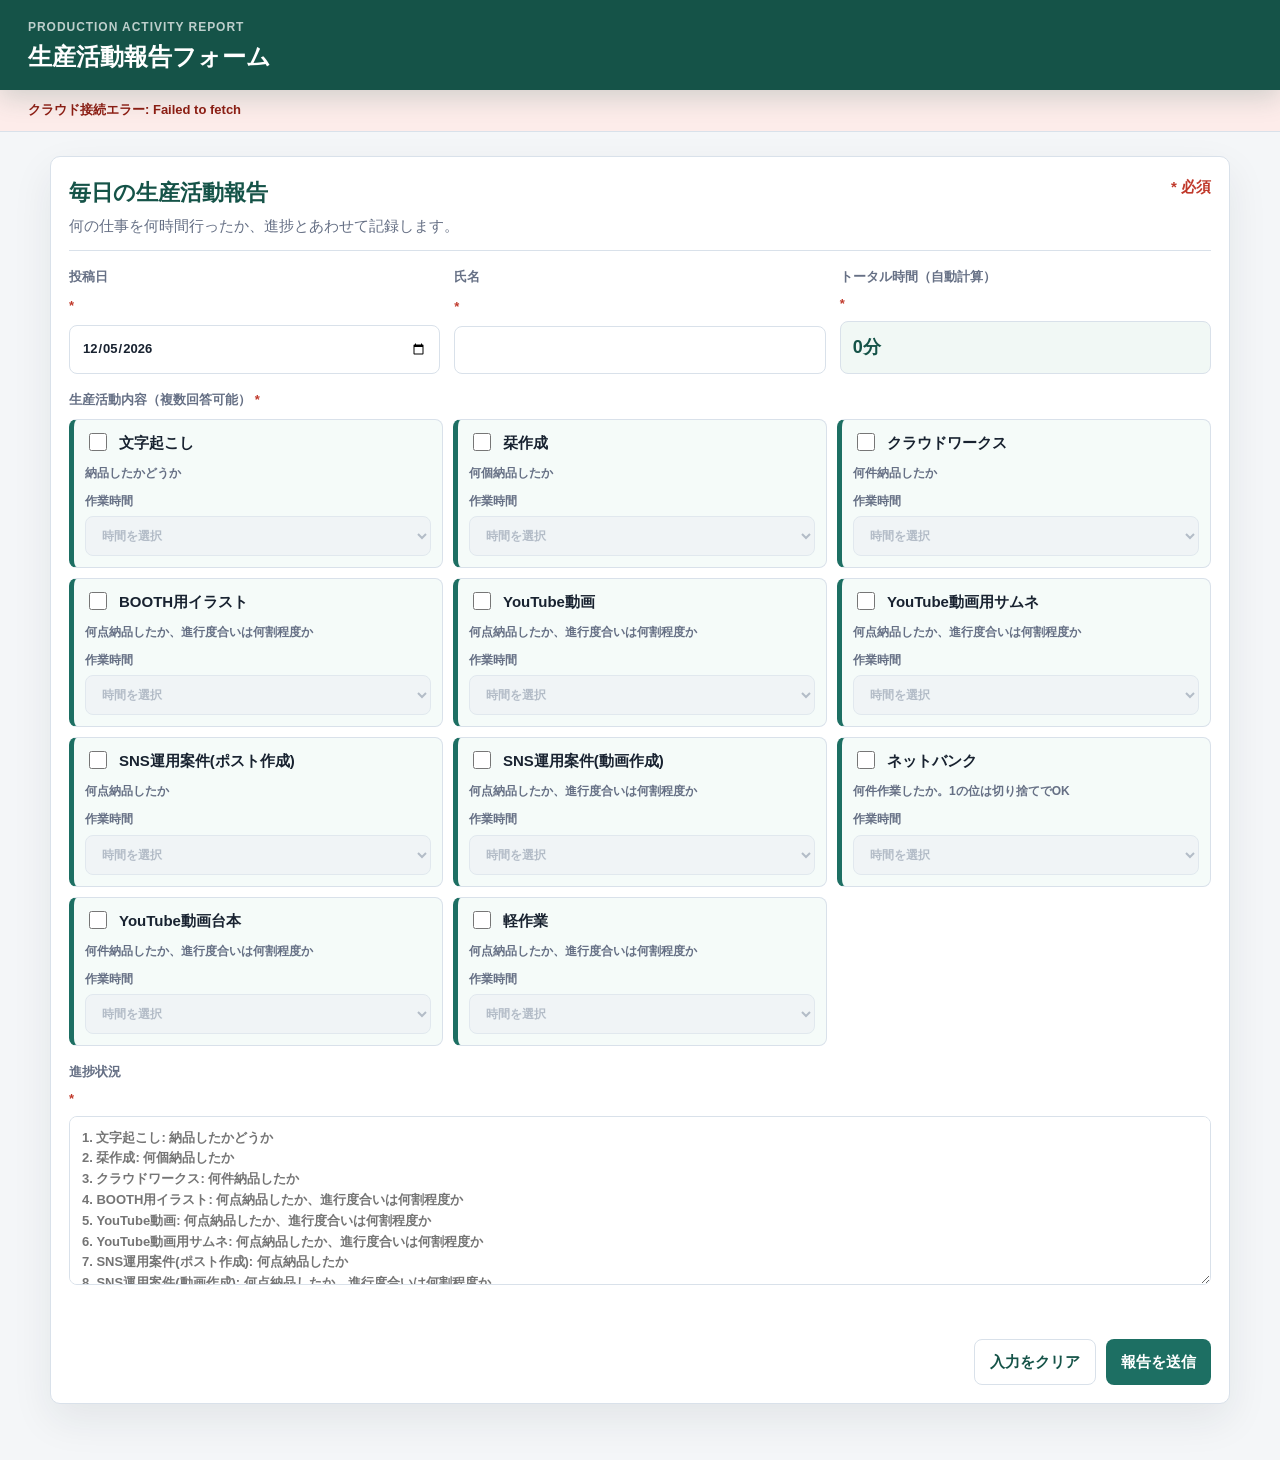
==== index.html @ 2e05fe0c "Harden save integrity and long-term recovery" ====
<!DOCTYPE html>
<html lang="ja">
<head>
  <meta charset="UTF-8">
  <meta name="viewport" content="width=device-width, initial-scale=1.0">
  <title>生産活動報告フォーム</title>
  <link rel="stylesheet" href="style.css?v=20260706-summary-chart-colors">
</head>
<body data-page="form">
  <header class="site-header">
    <div>
      <p class="eyebrow">Production Activity Report</p>
      <h1>生産活動報告フォーム</h1>
    </div>
  </header>

  <div id="storage-status" class="storage-status warn" role="status" aria-live="polite">保存先を確認しています。</div>
  <div id="capacity-warning" class="capacity-warning" role="alert" hidden></div>

  <main class="form-shell">
    <section id="pending-report-panel" class="pending-report-panel" aria-labelledby="pending-report-title" hidden>
      <div class="panel-head">
        <div>
          <h2 id="pending-report-title">未送信・要確認データ</h2>
          <p>クラウド保存が完了していない報告です。内容を修正して再送するか、不要な場合だけ破棄してください。</p>
        </div>
      </div>
      <div id="pending-report-list" class="pending-report-list"></div>
    </section>

    <section class="form-panel" aria-labelledby="report-title">
      <div class="panel-head">
        <div>
          <h2 id="report-title">毎日の生産活動報告</h2>
          <p>何の仕事を何時間行ったか、進捗とあわせて記録します。</p>
        </div>
        <span class="required-note">* 必須</span>
      </div>

      <form id="report-form" autocomplete="off">
        <div class="form-grid">
          <label>
            投稿日 <span class="required">*</span>
            <input type="date" id="report-date" required>
          </label>

          <label>
            氏名 <span class="required">*</span>
            <input type="text" id="report-name" required>
          </label>

          <label>
            トータル時間（自動計算） <span class="required">*</span>
            <input type="text" id="report-minutes-display" class="total-time-input" value="0分" readonly>
            <input type="hidden" id="report-minutes" value="0">
          </label>
        </div>

        <section class="field-block">
          <div class="field-title">生産活動内容（複数回答可能） <span class="required">*</span></div>
          <div id="activity-list" class="activity-grid"></div>
        </section>

        <label class="progress-field">
          進捗状況 <span class="required">*</span>
          <textarea id="report-progress" rows="7" required></textarea>
        </label>

        <div id="form-message" class="form-message" role="status" aria-live="polite"></div>

        <div class="form-actions">
          <button type="button" class="secondary-button" id="clear-form">入力をクリア</button>
          <button type="submit" class="primary-button">報告を送信</button>
        </div>
      </form>
    </section>
  </main>

  <script src="config.js?v=20260706-soft-date-check"></script>
  <script src="app.js?v=20260730-save-integrity"></script>
</body>
</html>
---- style.css ----
:root {
  --bg: #f4f6f8;
  --card: #ffffff;
  --panel: #f9fbfd;
  --text: #182230;
  --muted: #667085;
  --line: #d9e1ea;
  --primary: #1d6f63;
  --primary-dark: #155348;
  --accent: #2e75b6;
  --danger: #c0392b;
  --warn: #b56a00;
  --shadow: 0 16px 40px rgba(24, 34, 48, 0.08);
}

* {
  box-sizing: border-box;
}

body {
  margin: 0;
  color: var(--text);
  background: var(--bg);
  font-family: "Yu Gothic UI", "Meiryo", "Hiragino Kaku Gothic ProN", sans-serif;
  font-size: 15px;
  line-height: 1.6;
}

button,
input,
select,
textarea {
  font: inherit;
}

button {
  cursor: pointer;
}

.site-header {
  position: sticky;
  top: 0;
  z-index: 10;
  display: flex;
  align-items: center;
  justify-content: space-between;
  gap: 16px;
  padding: 18px 28px;
  color: #fff;
  background: #155348;
  box-shadow: 0 8px 24px rgba(21, 83, 72, 0.18);
}

.site-header h1 {
  margin: 0;
  font-size: 24px;
  line-height: 1.3;
}

.eyebrow {
  margin: 0 0 4px;
  color: rgba(255, 255, 255, 0.72);
  font-size: 12px;
  font-weight: 800;
  letter-spacing: 0.08em;
  text-transform: uppercase;
}


.storage-status {
  position: sticky;
  top: 76px;
  z-index: 9;
  border-bottom: 1px solid var(--line);
  padding: 10px 28px;
  font-size: 13px;
  font-weight: 900;
}

.storage-status.ok {
  color: #145342;
  background: #e9f8f2;
}

.storage-status.warn {
  color: #7a4b00;
  background: #fff4db;
}

.storage-status.error {
  color: #8f1d13;
  background: #fdecea;
}

.capacity-warning {
  border-bottom: 1px solid #f0c36d;
  padding: 10px 28px;
  color: #7a4b00;
  background: #fff4db;
  font-size: 13px;
  font-weight: 800;
}

.pending-report-panel {
  margin-bottom: 18px;
  border: 2px solid #d97b00;
  border-radius: 8px;
  padding: 18px;
  background: #fffaf2;
}

.pending-report-list {
  display: grid;
  gap: 10px;
}

.pending-report-item {
  display: grid;
  grid-template-columns: minmax(0, 1fr) auto;
  align-items: center;
  gap: 16px;
  border: 1px solid #e6c58e;
  border-radius: 6px;
  padding: 12px;
  background: #fff;
}

.pending-report-item.blocked {
  border-color: #dc7770;
  background: #fff7f6;
}

.pending-report-summary {
  display: flex;
  min-width: 0;
  flex-wrap: wrap;
  align-items: center;
  gap: 6px 12px;
}

.pending-report-summary strong,
.pending-report-summary span {
  white-space: nowrap;
}

.pending-report-summary small {
  width: 100%;
  color: var(--danger);
}

.pending-status {
  border-radius: 999px;
  padding: 2px 9px;
  color: #7a4b00;
  background: #fff0c7;
  font-size: 12px;
  font-weight: 900;
}

.pending-report-item.blocked .pending-status {
  color: #8f1d13;
  background: #fde3e1;
}

.pending-report-actions {
  display: flex;
  flex-wrap: nowrap;
  gap: 8px;
}

.pending-report-actions button {
  min-height: 40px;
  padding: 8px 14px;
  white-space: nowrap;
}

.admin-link {
  display: inline-flex;
  align-items: center;
  justify-content: center;
  border: 1px solid rgba(255, 255, 255, 0.42);
  border-radius: 999px;
  padding: 9px 14px;
  color: #fff;
  text-decoration: none;
  white-space: nowrap;
  font-weight: 800;
}

.form-shell,
.admin-shell {
  width: min(1180px, calc(100% - 28px));
  margin: 24px auto 56px;
}

.form-panel,
.login-panel,
.toolbar-card,
.card {
  border: 1px solid var(--line);
  border-radius: 10px;
  background: var(--card);
  box-shadow: var(--shadow);
}

.form-panel,
.login-panel,
.toolbar-card,
.card {
  padding: 18px;
}

.panel-head,
.card-head {
  display: flex;
  align-items: flex-start;
  justify-content: space-between;
  gap: 16px;
  border-bottom: 1px solid var(--line);
  margin-bottom: 16px;
  padding-bottom: 12px;
}

.panel-head h2,
.card-head h2 {
  margin: 0;
  color: var(--primary-dark);
  font-size: 22px;
}

.panel-head p {
  margin: 4px 0 0;
  color: var(--muted);
}

.card-head .muted {
  margin: 4px 0 0;
}

.section-kicker {
  margin: 0 0 4px;
  color: var(--primary);
  font-size: 12px;
  font-weight: 900;
}

.management-note {
  display: grid;
  gap: 6px;
  border: 1px solid #c7e2d8;
  border-left: 5px solid var(--primary);
  border-radius: 8px;
  margin-bottom: 16px;
  padding: 13px 14px;
  color: #145342;
  background: #f0fbf7;
}

.management-note strong,
.management-note span {
  display: block;
}

.management-note span {
  color: var(--muted);
  font-size: 13px;
  font-weight: 800;
}
.confirm-panel {
  display: grid;
  gap: 8px;
  border: 1px solid #f0cf8a;
  border-left: 5px solid var(--warn);
  border-radius: 8px;
  margin-top: 12px;
  padding: 12px;
  color: #704200;
  background: #fff7e8;
}

.confirm-panel strong,
.confirm-panel span {
  display: block;
}

.confirm-panel span {
  font-size: 13px;
  font-weight: 800;
}

.required,
.required-note {
  color: var(--danger);
  font-weight: 900;
}

label {
  display: grid;
  gap: 6px;
  color: var(--muted);
  font-size: 13px;
  font-weight: 900;
}

input,
select,
textarea {
  width: 100%;
  border: 1px solid var(--line);
  border-radius: 8px;
  padding: 11px 12px;
  color: var(--text);
  background: #fff;
}

textarea {
  resize: vertical;
}

input:focus,
select:focus,
textarea:focus {
  outline: 3px solid rgba(29, 111, 99, 0.18);
  border-color: var(--primary);
}

.form-grid {
  display: grid;
  grid-template-columns: repeat(3, minmax(0, 1fr));
  gap: 14px;
}

.field-block,
.progress-field {
  margin-top: 16px;
}

.field-title {
  margin-bottom: 8px;
  color: var(--muted);
  font-size: 13px;
  font-weight: 900;
}

.activity-grid {
  display: grid;
  grid-template-columns: repeat(3, minmax(0, 1fr));
  gap: 10px;
}

.activity-card {
  display: grid;
  grid-template-columns: auto 1fr;
  gap: 5px 9px;
  align-items: start;
  border: 1px solid var(--line);
  border-left: 5px solid var(--primary);
  border-radius: 8px;
  padding: 11px;
  color: var(--text);
  background: #f5fbf9;
}

.activity-card input {
  width: 18px;
  height: 18px;
  margin-top: 2px;
}

.activity-card span {
  font-weight: 900;
}

.activity-card small {
  grid-column: 2;
  color: var(--muted);
  font-size: 12px;
  font-weight: 700;
}
.total-time-input {
  color: var(--primary-dark);
  background: #f1f8f5;
  font-size: 18px;
  font-weight: 900;
}

.activity-card-with-time {
  grid-template-columns: 1fr;
  gap: 9px;
}

.activity-card-with-time.selected {
  background: #ecf8f4;
  border-color: #b8ddd1;
}

.activity-check-line {
  display: grid;
  grid-template-columns: auto 1fr;
  gap: 5px 9px;
  align-items: start;
  color: var(--text);
  font-size: 15px;
}

.activity-card-with-time small {
  grid-column: auto;
}

.activity-time-field {
  display: grid;
  gap: 5px;
  color: var(--muted);
  font-size: 12px;
  font-weight: 900;
}

.activity-time-field select:disabled {
  color: #98a2b3;
  background: #eef2f6;
}

.form-message {
  min-height: 24px;
  margin-top: 14px;
  font-weight: 900;
}

.form-message.ok {
  color: var(--primary-dark);
}

.form-message.error {
  color: var(--danger);
}

.form-actions,
.inline-actions {
  display: flex;
  flex-wrap: wrap;
  gap: 10px;
  justify-content: flex-end;
  margin-top: 16px;
}

.primary-button,
.secondary-button,
.danger-button {
  border: 0;
  border-radius: 8px;
  padding: 10px 15px;
  font-weight: 900;
}

.primary-button {
  color: #fff;
  background: var(--primary);
}

.secondary-button {
  border: 1px solid var(--line);
  color: var(--primary-dark);
  background: #fff;
}

.danger-button {
  color: #fff;
  background: var(--danger);
}

.small {
  padding: 7px 10px;
  font-size: 13px;
}

.file-button {
  display: inline-flex;
  align-items: center;
  justify-content: center;
  margin: 0;
  font-size: 15px;
}

.hidden {
  display: none !important;
}

.login-panel {
  max-width: 520px;
  margin: 0 auto;
}

.login-form,
.pin-form {
  display: grid;
  gap: 12px;
}

.admin-tabs {
  display: flex;
  flex-wrap: wrap;
  gap: 8px;
  margin-bottom: 14px;
}

.admin-tab {
  border: 1px solid var(--line);
  border-radius: 999px;
  padding: 10px 16px;
  color: var(--primary-dark);
  background: #fff;
  font-weight: 900;
}

.admin-tab.active {
  border-color: var(--primary);
  color: #fff;
  background: var(--primary);
}

.admin-view {
  display: none;
}

.admin-view.active {
  display: block;
}

.period-row {
  display: grid;
  grid-template-columns: auto auto minmax(130px, 180px) minmax(190px, 1fr) minmax(260px, 1.2fr);
  gap: 10px;
  align-items: end;
}

.period-label {
  border: 1px solid #bfcede;
  border-radius: 8px;
  padding: 10px 12px;
  color: #19486f;
  background: #eef6ff;
  font-weight: 900;
}

.kpi-grid {
  display: grid;
  grid-template-columns: repeat(4, minmax(0, 1fr));
  gap: 10px;
  margin-top: 12px;
}

.kpi-card {
  border: 1px solid var(--line);
  border-left: 5px solid var(--primary);
  border-radius: 8px;
  padding: 12px;
  background: #f5fbf9;
}

.kpi-card span {
  display: block;
  color: var(--muted);
  font-size: 12px;
  font-weight: 900;
}

.kpi-card strong {
  display: block;
  margin-top: 4px;
  color: var(--primary-dark);
  font-size: 22px;
  line-height: 1.15;
}

.chart-grid,
.table-grid,
.settings-grid {
  display: grid;
  grid-template-columns: repeat(2, minmax(0, 1fr));
  gap: 14px;
  margin-top: 14px;
  align-items: start;
}

.card-head h2 {
  font-size: 19px;
}

.card-head span {
  color: var(--muted);
  font-size: 12px;
  font-weight: 900;
}

.card-head select {
  width: min(260px, 100%);
}

.chart-card {
  border-top: 4px solid transparent;
}

.chart-card-overall {
  border-top-color: #147a65;
}

.chart-card-staff {
  border-top-color: #4f46e5;
}

.chart-card-overall .card-head h2 {
  color: #0f5f50;
}

.chart-card-staff .card-head h2 {
  color: #4338ca;
}

.bar-chart {
  display: grid;
  gap: 12px;
}

.bar-row {
  display: grid;
  gap: 6px;
}

.bar-meta {
  display: flex;
  align-items: center;
  justify-content: space-between;
  gap: 12px;
}

.bar-meta strong {
  min-width: 0;
  overflow: hidden;
  text-overflow: ellipsis;
  white-space: nowrap;
}

.bar-meta span {
  color: var(--muted);
  white-space: nowrap;
  font-size: 12px;
  font-weight: 900;
}

.bar-track {
  height: 16px;
  overflow: hidden;
  border-radius: 999px;
  background: #edf2f7;
}

.bar-fill {
  height: 100%;
  border-radius: inherit;
  background: linear-gradient(90deg, var(--primary), var(--accent));
}

.chart-card-overall .bar-track {
  background: #e4f4ef;
}

.chart-card-overall .bar-fill {
  background: linear-gradient(90deg, #147a65, #2ea47f);
}

.chart-card-staff .bar-track {
  background: #eef2ff;
}

.chart-card-staff .bar-fill {
  background: linear-gradient(90deg, #4f46e5, #2f80d1);
}

.table-wrap {
  overflow: auto;
  border: 1px solid var(--line);
  border-radius: 8px;
}

table {
  width: 100%;
  border-collapse: collapse;
}

th,
td {
  border-bottom: 1px solid var(--line);
  padding: 9px 8px;
  vertical-align: top;
  text-align: left;
  font-size: 13px;
}

th {
  color: #19486f;
  background: #eef6ff;
  font-weight: 900;
}

tr:last-child td {
  border-bottom: 0;
}

.report-table {
  min-width: 980px;
}

.date-check-table {
  min-width: 900px;
}

.report-table td:nth-child(6) {
  min-width: 280px;
  white-space: pre-wrap;
}

.status-pill {
  display: inline-flex;
  align-items: center;
  justify-content: center;
  border-radius: 999px;
  padding: 4px 9px;
  font-size: 12px;
  font-weight: 900;
  white-space: nowrap;
}

.status-pill.ok {
  color: #145342;
  background: #e4f6ee;
}

.status-pill.error {
  color: #8f1d13;
  background: #fdecea;
}

.report-tools {
  display: grid;
  grid-template-columns: minmax(220px, 1fr) minmax(150px, 180px) minmax(150px, 180px) auto;
  gap: 10px;
  align-items: end;
  margin: 0 0 14px;
}

.edit-panel {
  border: 1px solid var(--line);
  border-left: 5px solid var(--accent);
  border-radius: 8px;
  margin: 0 0 14px;
  padding: 14px;
  background: var(--panel);
}

.compact-head {
  margin-bottom: 12px;
  padding-bottom: 10px;
}

.compact-head h3 {
  margin: 0;
  color: var(--primary-dark);
  font-size: 18px;
}

.history-panel {
  border-top: 1px solid var(--line);
  margin-top: 14px;
  padding-top: 12px;
}

.history-panel summary {
  cursor: pointer;
  color: var(--primary-dark);
  font-weight: 900;
}

.history-list {
  display: grid;
  gap: 8px;
  max-height: 300px;
  overflow: auto;
  margin-top: 10px;
}

.history-item {
  border: 1px solid var(--line);
  border-radius: 8px;
  padding: 10px;
  background: #fff;
}

.history-item strong,
.history-item span {
  display: block;
}

.history-meta {
  color: var(--muted);
  font-size: 12px;
  font-weight: 800;
}

.history-actions {
  display: flex;
  flex-wrap: wrap;
  gap: 8px;
  margin-top: 8px;
}

.activity-editor {
  display: grid;
  gap: 10px;
}

.activity-editor-row {
  display: grid;
  grid-template-columns: minmax(160px, 1fr) minmax(240px, 1.4fr) auto auto;
  gap: 10px;
  align-items: end;
  border: 1px solid var(--line);
  border-left: 5px solid var(--accent);
  border-radius: 8px;
  padding: 10px;
  background: var(--panel);
}

.check-line {
  display: inline-flex;
  align-items: center;
  gap: 8px;
  padding-bottom: 10px;
  color: var(--primary-dark);
  white-space: nowrap;
}

.check-line input {
  width: 18px;
  height: 18px;
}

.empty-state {
  border: 1px dashed #c6d2df;
  border-radius: 8px;
  padding: 16px;
  color: var(--muted);
  background: #fafcff;
  font-weight: 800;
}

@media (max-width: 980px) {
  .pending-report-item {
    grid-template-columns: 1fr;
  }

  .pending-report-actions {
    justify-content: flex-start;
  }
  .site-header,
  .panel-head,
  .card-head {
    align-items: stretch;
    flex-direction: column;
  }

  .form-grid,
  .activity-grid,
  .report-tools,
  .period-row,
  .kpi-grid,
  .chart-grid,
  .table-grid,
  .settings-grid,
  .activity-editor-row {
    grid-template-columns: 1fr;
  }

  .form-actions,
  .inline-actions {
    justify-content: stretch;
  }

  .form-actions button,
  .inline-actions button {
    width: 100%;
  }
}
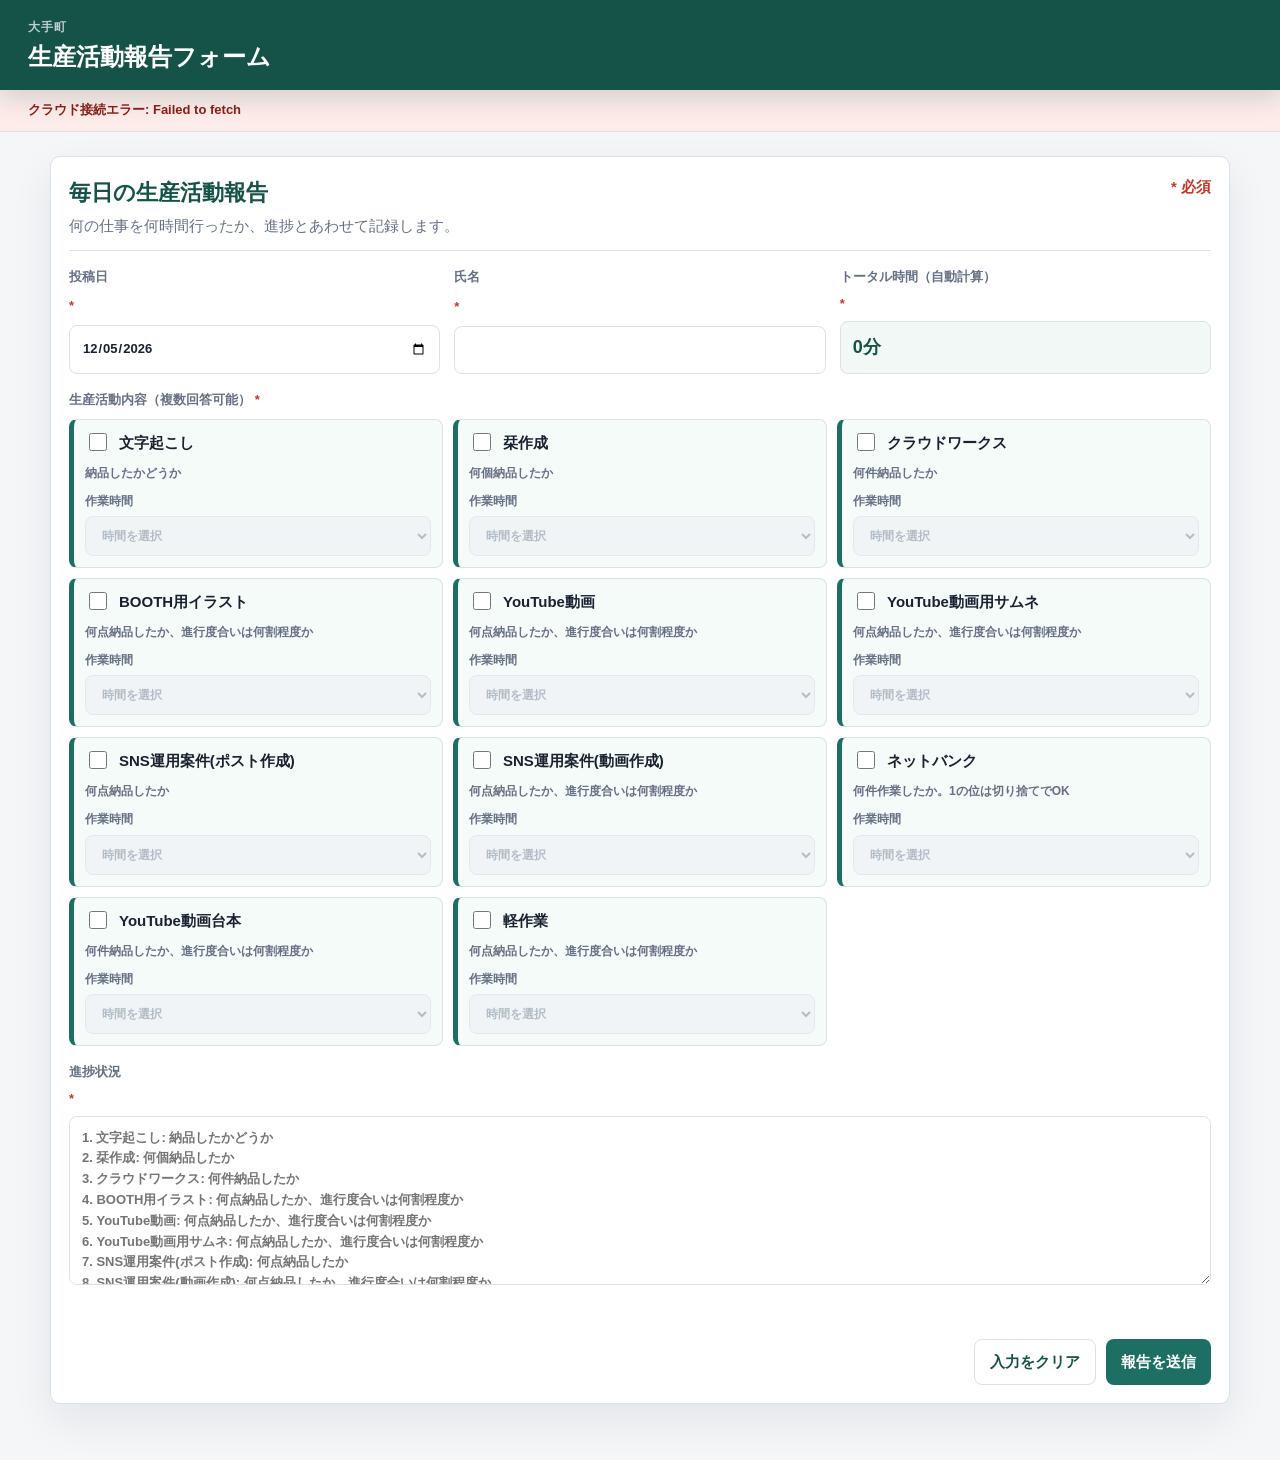
==== commit c04d9544: "大手町の事業所名をヘッダーに表示" ====
--- a/index.html
+++ b/index.html
@@ -3,13 +3,13 @@
 <head>
   <meta charset="UTF-8">
   <meta name="viewport" content="width=device-width, initial-scale=1.0">
-  <title>生産活動報告フォーム</title>
+  <title>大手町 | 生産活動報告フォーム</title>
   <link rel="stylesheet" href="style.css?v=20260706-summary-chart-colors">
 </head>
 <body data-page="form">
   <header class="site-header">
     <div>
-      <p class="eyebrow">Production Activity Report</p>
+      <p class="eyebrow">大手町</p>
       <h1>生産活動報告フォーム</h1>
     </div>
   </header>
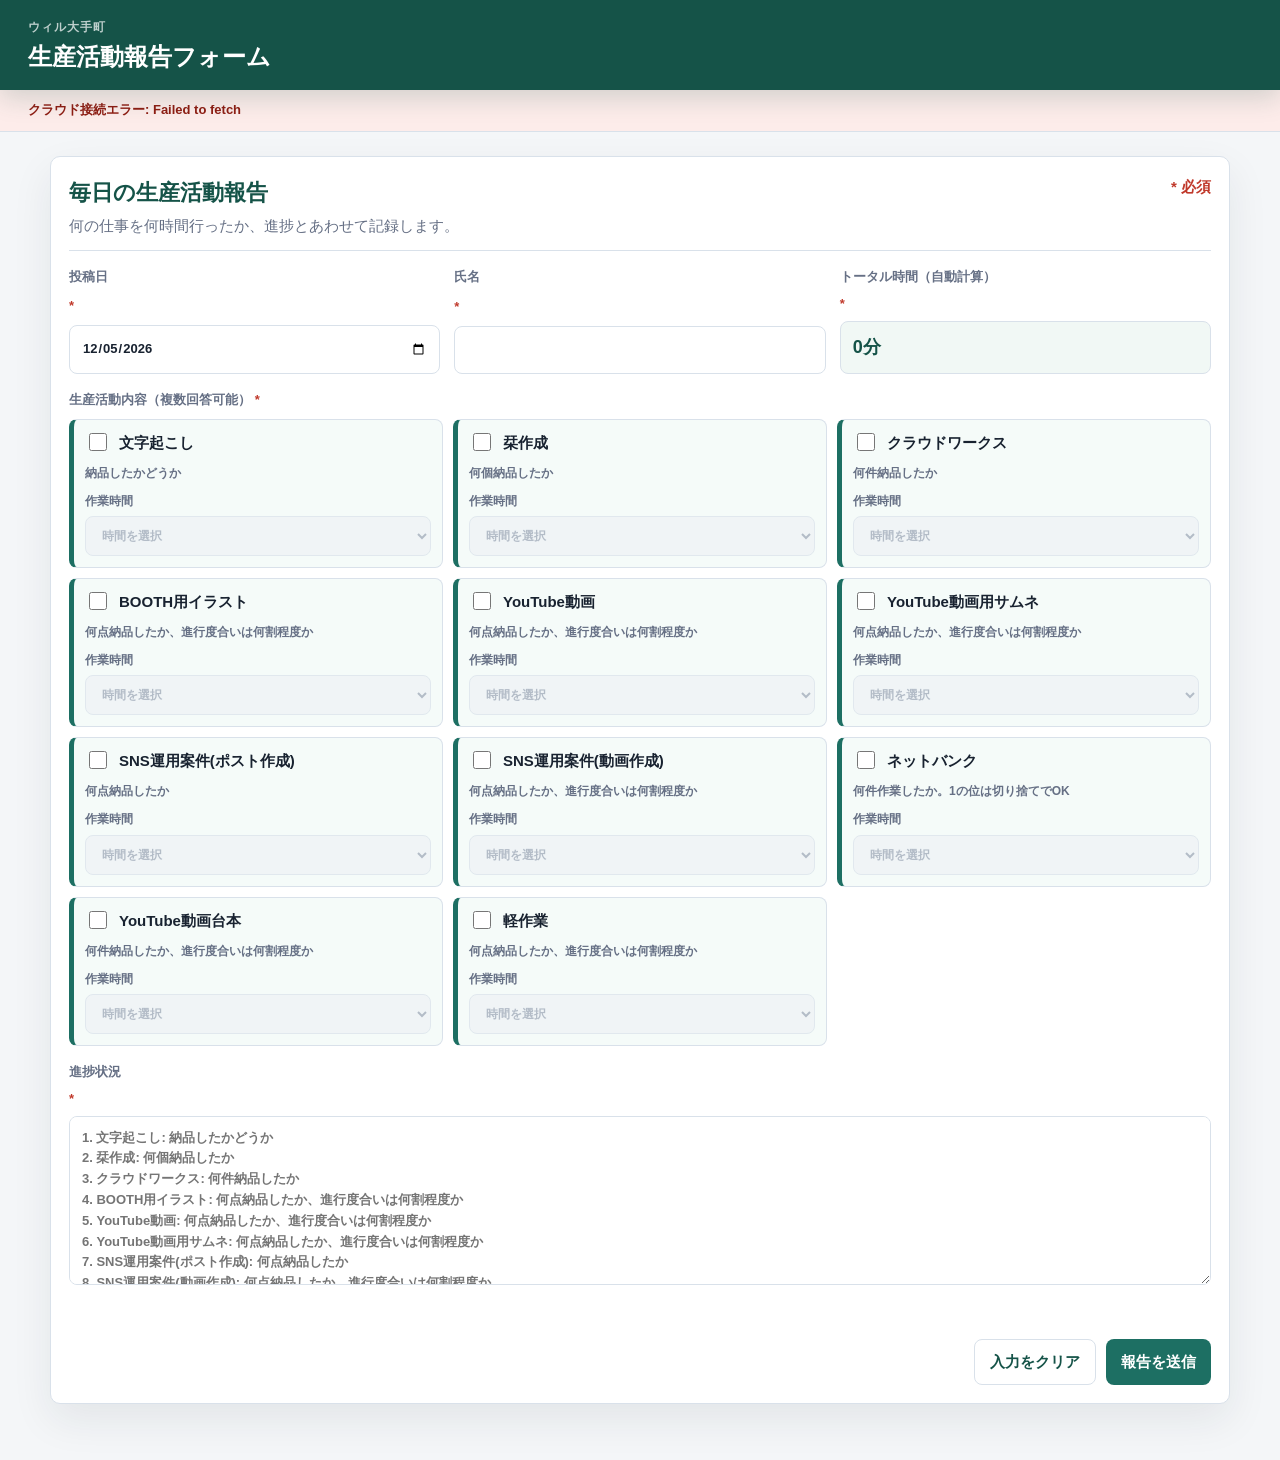
==== commit 05942e19: "事業所名をウィル大手町に統一" ====
--- a/index.html
+++ b/index.html
@@ -3,13 +3,13 @@
 <head>
   <meta charset="UTF-8">
   <meta name="viewport" content="width=device-width, initial-scale=1.0">
-  <title>大手町 | 生産活動報告フォーム</title>
+  <title>ウィル大手町 | 生産活動報告フォーム</title>
   <link rel="stylesheet" href="style.css?v=20260706-summary-chart-colors">
 </head>
 <body data-page="form">
   <header class="site-header">
     <div>
-      <p class="eyebrow">大手町</p>
+      <p class="eyebrow">ウィル大手町</p>
       <h1>生産活動報告フォーム</h1>
     </div>
   </header>
